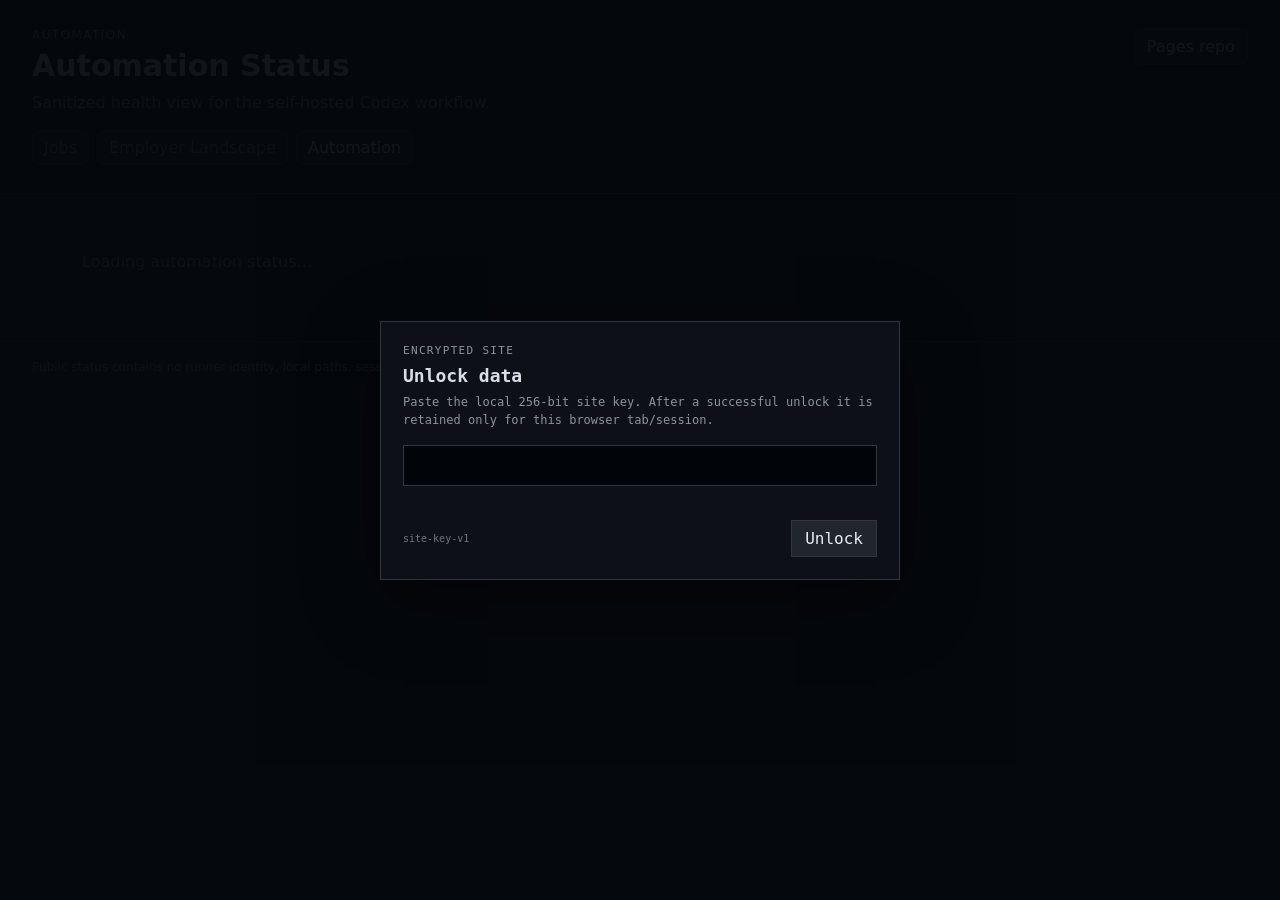
==== automation/index.html @ e1401ddd "Initial encrypted Pages site" ====
<!doctype html>
<html lang="en">
<head>
  <meta charset="utf-8">
  <meta name="viewport" content="width=device-width, initial-scale=1">
  <title>Automation Status</title>
  <meta name="description" content="Sanitized status for job-search automation and Codex runner health.">
  <link rel="stylesheet" href="../assets/style.css">
</head>
<body>
  <header class="site-header">
    <div>
      <p class="eyebrow">automation</p>
      <h1>Automation Status</h1>
      <p class="subtle">Sanitized health view for the self-hosted Codex workflow.</p>
      <nav class="site-nav" aria-label="Site sections">
        <a class="site-nav-link" href="../">Jobs</a>
        <a class="site-nav-link" href="../employers/">Employer Landscape</a>
        <a class="site-nav-link active" href="./">Automation</a>
      </nav>
    </div>
    <a class="repo-link" href="https://github.com/0xF00115h/jobs_public_pages">Pages repo</a>
  </header>

  <main class="landscape-shell">
    <section id="automation-status" aria-label="Codex runner status">
      <div class="empty-state">Loading automation status…</div>
    </section>
  </main>

  <footer>
    Public status contains no runner identity, local paths, session IDs, tokens, credentials, or usage details.
  </footer>

  <script src="../assets/secure-data.js?v=20260828-encrypted-site"></script>
  <script src="../assets/automation.js"></script>
</body>
</html>
---- assets/style.css ----
:root{--bg:#0d1117;--panel:#161b22;--panel2:#1f2630;--border:#30363d;--text:#e6edf3;--muted:#8b949e;--accent:#58a6ff}*{box-sizing:border-box}body{margin:0;font-family:Inter,ui-sans-serif,system-ui,-apple-system,BlinkMacSystemFont,"Segoe UI",sans-serif;background:var(--bg);color:var(--text)}a{color:var(--accent);text-decoration:none}a:hover{text-decoration:underline}.site-header{display:flex;justify-content:space-between;gap:24px;align-items:flex-start;padding:28px 32px;border-bottom:1px solid var(--border);background:#010409}h1,h2,h3{margin:0 0 10px}h1{font-size:30px}h2{font-size:26px}h3{font-size:18px}.eyebrow{margin:0 0 6px;text-transform:uppercase;letter-spacing:.12em;font-size:12px;color:var(--muted)}.subtle{margin:0;color:var(--muted)}.repo-link{border:1px solid var(--border);border-radius:7px;padding:8px 12px;color:var(--text);background:var(--panel)}.site-nav{display:flex;gap:8px;margin-top:18px;flex-wrap:wrap}.site-nav-link{border:1px solid var(--border);border-radius:7px;padding:7px 11px;color:var(--muted);background:var(--panel)}.site-nav-link.active{color:var(--text);background:var(--panel2)}.layout{display:grid;grid-template-columns:280px minmax(0,1fr);min-height:calc(100vh - 150px)}.jobs-panel{border-right:1px solid var(--border);padding:18px}.panel-title{font-weight:700;margin-bottom:12px}.job-list{display:flex;flex-direction:column;gap:8px}.job-button{display:block;width:100%;text-align:left;border:1px solid transparent;background:transparent;color:var(--text);border-radius:8px;padding:12px;cursor:pointer}.job-button:hover{background:var(--panel)}.job-button.active{background:var(--panel2);border-color:var(--border)}.job-button .company{font-size:12px;color:var(--muted);display:block;margin-bottom:4px}.job-button .title{font-weight:650;display:block}.job-button .meta{font-size:12px;color:var(--muted);display:block;margin-top:5px}.content-panel{padding:28px 34px;max-width:1000px;width:100%}.empty-state{color:var(--muted);padding:30px 0}.job-heading,.landscape-heading{display:flex;justify-content:space-between;align-items:flex-start;gap:24px;margin-bottom:18px}.status{padding:6px 10px;border-radius:999px;border:1px solid var(--border);font-size:12px;white-space:nowrap}.notice{background:var(--panel);border:1px solid var(--border);border-radius:9px;padding:14px 16px;margin-bottom:20px;color:var(--muted);line-height:1.5}.tabs{display:flex;gap:6px;flex-wrap:wrap;border-bottom:1px solid var(--border);margin-bottom:20px}.tab{border:none;background:transparent;color:var(--muted);padding:10px 12px;cursor:pointer;border-bottom:2px solid transparent}.tab:hover{color:var(--text)}.tab.active{color:var(--text);border-bottom-color:var(--accent)}.resource-card,.employer-card{background:var(--panel);border:1px solid var(--border);border-radius:9px;padding:18px 20px}.resource-card{margin:0 0 16px}.resource-card>p{margin:0 0 12px;color:var(--muted);line-height:1.55}.generated-content{line-height:1.62}.generated-content p{margin:0 0 13px}.generated-content h3,.generated-content h4,.generated-content h5{margin:18px 0 8px}.generated-content ul,.generated-content ol{margin:6px 0 14px;padding-left:24px}.generated-content li{margin:4px 0}.generated-content code{background:#0d1117;border:1px solid var(--border);border-radius:4px;padding:1px 4px}.links{display:flex;flex-wrap:wrap;gap:8px}.source-links{margin-top:16px;padding-top:14px;border-top:1px solid var(--border)}.pill-link{display:inline-block;border:1px solid var(--border);border-radius:999px;padding:7px 11px;background:#0d1117}.landscape-shell{max-width:1180px;margin:0 auto;padding:28px 32px 40px}.landscape-summary{margin-bottom:24px}.metric-grid{display:grid;grid-template-columns:repeat(auto-fit,minmax(150px,1fr));gap:10px;margin:18px 0}.metric{border:1px solid var(--border);background:var(--panel);border-radius:9px;padding:14px}.metric-value{display:block;font-size:24px;font-weight:700}.metric-label{display:block;color:var(--muted);font-size:12px;margin-top:3px}.boundary-note{margin-top:12px;line-height:1.5}.research-summary-line{margin-top:6px}.landscape-controls{display:grid;grid-template-columns:minmax(260px,1.4fr) minmax(160px,.8fr) minmax(230px,1fr) minmax(160px,.75fr);gap:14px;margin:22px 0}.search-field,.source-filter{display:block}.search-field input,.source-filter select{width:100%;margin-top:4px;padding:10px 11px;border:1px solid var(--border);border-radius:7px;background:var(--panel);color:var(--text);font:inherit}.landscape-count{margin-bottom:12px}.employer-grid{display:grid;grid-template-columns:repeat(auto-fit,minmax(280px,1fr));gap:12px}.employer-card-head{display:flex;justify-content:space-between;gap:14px;align-items:flex-start}.source-badges,.research-badges{display:flex;flex-wrap:wrap;gap:6px}.source-badge,.match-note,.research-badge{font-size:11px;border:1px solid var(--border);border-radius:999px;padding:4px 7px;color:var(--muted)}.match-note{white-space:nowrap}.research-badges{margin-top:12px}.research-current{color:#3fb950;border-color:#2ea043}.research-stale{color:#d29922;border-color:#9e6a03}.research-unchecked{color:var(--muted)}.research-jobs{color:#58a6ff;border-color:#1f6feb}.research-uk{color:#a371f7;border-color:#8957e5}.research-meta{font-size:12px;color:var(--muted);margin:9px 0 0}.normalised-key{font-family:ui-monospace,SFMono-Regular,Menlo,monospace;color:var(--muted);font-size:12px;margin:12px 0}.employer-card .links{margin-top:12px}.job-details{margin-top:12px;border-top:1px solid var(--border);padding-top:10px}.job-details summary{cursor:pointer;color:var(--accent);font-size:12px;font-weight:650}.job-details ul{list-style:none;margin:10px 0 0;padding:0;display:flex;flex-direction:column;gap:9px}.job-row{display:flex;flex-direction:column;gap:2px;padding:8px 0;border-bottom:1px solid var(--border)}.job-row:last-child{border-bottom:0}.job-row a{font-size:13px}.job-row span{font-size:11px;color:var(--muted)}.quota-section{margin:22px 0}.quota-row{background:var(--panel);border:1px solid var(--border);border-radius:9px;padding:14px 16px;margin:10px 0}.quota-head{display:flex;justify-content:space-between;gap:18px;align-items:center;margin-bottom:9px}.quota-head span{color:var(--muted);white-space:nowrap}.quota-row progress{display:block;width:100%;height:12px}.quota-reset{margin-top:7px;font-size:12px}.quota-credits{margin:10px 0 18px}footer{border-top:1px solid var(--border);color:var(--muted);font-size:12px;padding:18px 32px}@media(max-width:960px){.landscape-controls{grid-template-columns:1fr 1fr}}@media(max-width:760px){.site-header{padding:22px 18px}.layout{grid-template-columns:1fr}.jobs-panel{border-right:0;border-bottom:1px solid var(--border)}.job-list{display:grid;grid-template-columns:repeat(auto-fit,minmax(220px,1fr))}.content-panel,.landscape-shell{padding:22px 18px}.job-heading,.landscape-heading{flex-direction:column}.repo-link{display:none}.landscape-controls{grid-template-columns:1fr}.employer-grid{grid-template-columns:1fr}.quota-head{align-items:flex-start;flex-direction:column;gap:4px}}
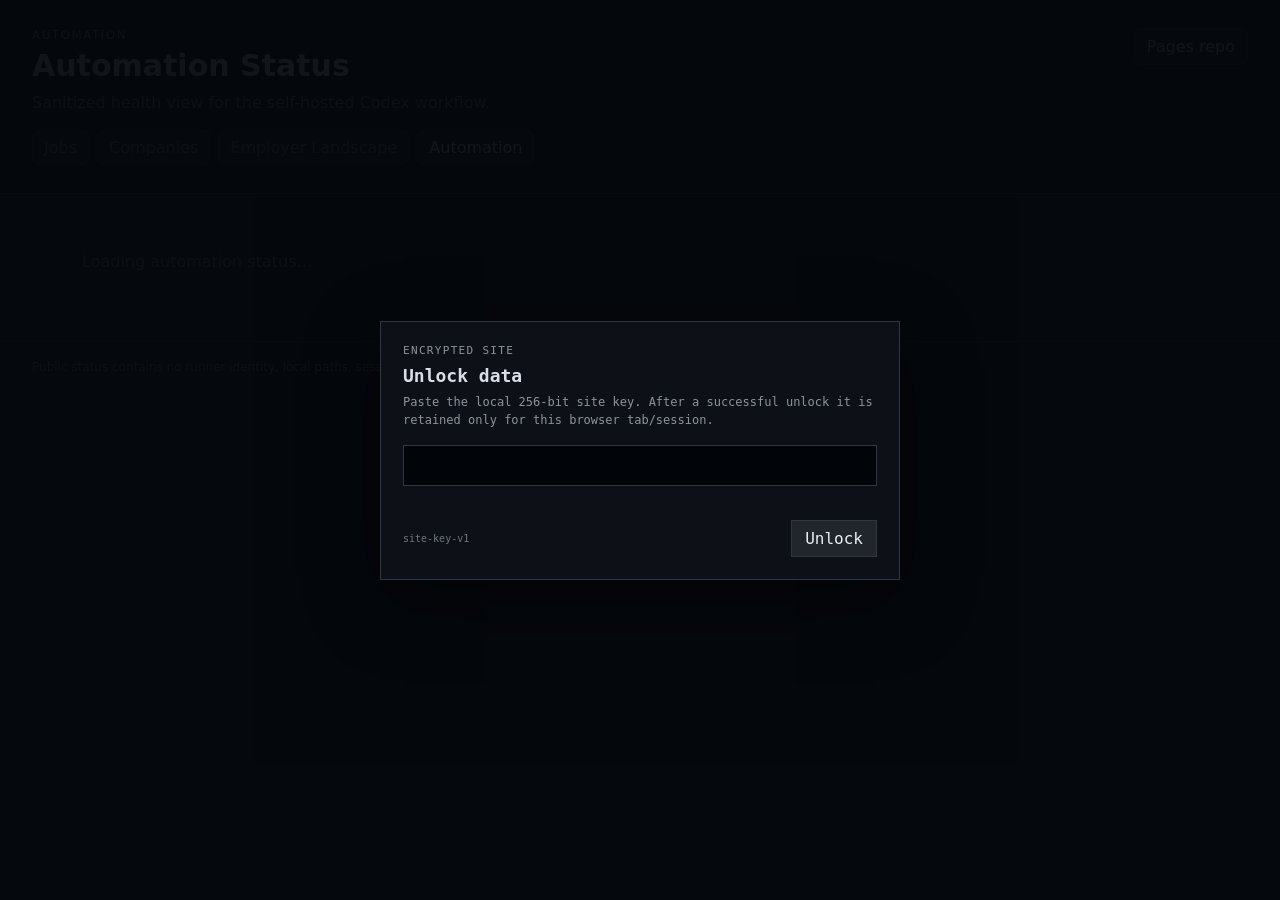
==== commit ab446ca8: "Update curated Companies page" ====
--- a/automation/index.html
+++ b/automation/index.html
@@ -15,6 +15,7 @@
       <p class="subtle">Sanitized health view for the self-hosted Codex workflow.</p>
       <nav class="site-nav" aria-label="Site sections">
         <a class="site-nav-link" href="../">Jobs</a>
+        <a class="site-nav-link" href="../companies/">Companies</a>
         <a class="site-nav-link" href="../employers/">Employer Landscape</a>
         <a class="site-nav-link active" href="./">Automation</a>
       </nav>
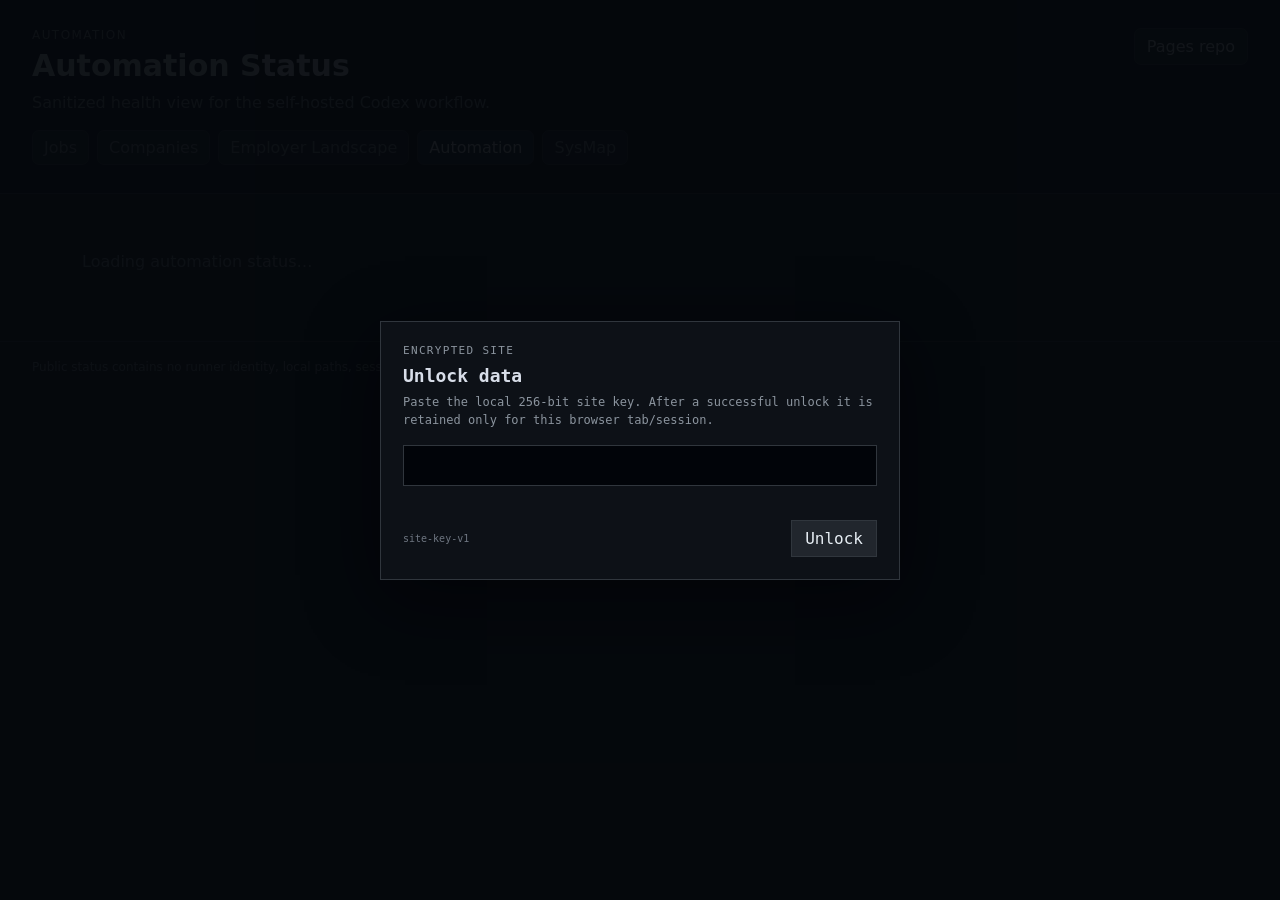
==== commit 2b959f8f: "Update SysMap" ====
--- a/automation/index.html
+++ b/automation/index.html
@@ -18,6 +18,7 @@
         <a class="site-nav-link" href="../companies/">Companies</a>
         <a class="site-nav-link" href="../employers/">Employer Landscape</a>
         <a class="site-nav-link active" href="./">Automation</a>
+        <a class="site-nav-link" href="../sysmap/">SysMap</a>
       </nav>
     </div>
     <a class="repo-link" href="https://github.com/0xF00115h/jobs_public_pages">Pages repo</a>
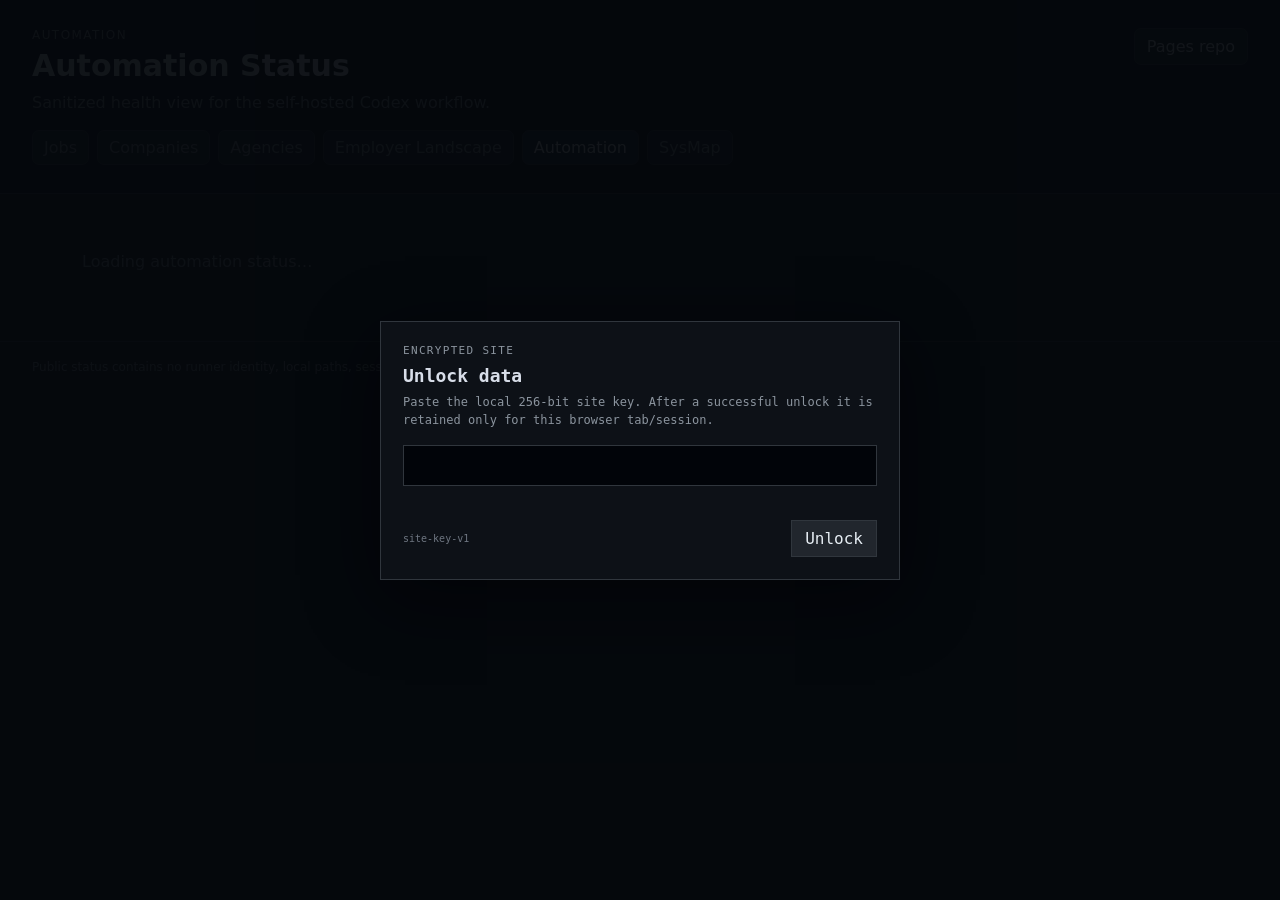
==== commit 394c962b: "Update employer and agency UI" ====
--- a/automation/index.html
+++ b/automation/index.html
@@ -16,6 +16,7 @@
       <nav class="site-nav" aria-label="Site sections">
         <a class="site-nav-link" href="../">Jobs</a>
         <a class="site-nav-link" href="../companies/">Companies</a>
+        <a class="site-nav-link" href="../agencies/">Agencies</a>
         <a class="site-nav-link" href="../employers/">Employer Landscape</a>
         <a class="site-nav-link active" href="./">Automation</a>
         <a class="site-nav-link" href="../sysmap/">SysMap</a>
